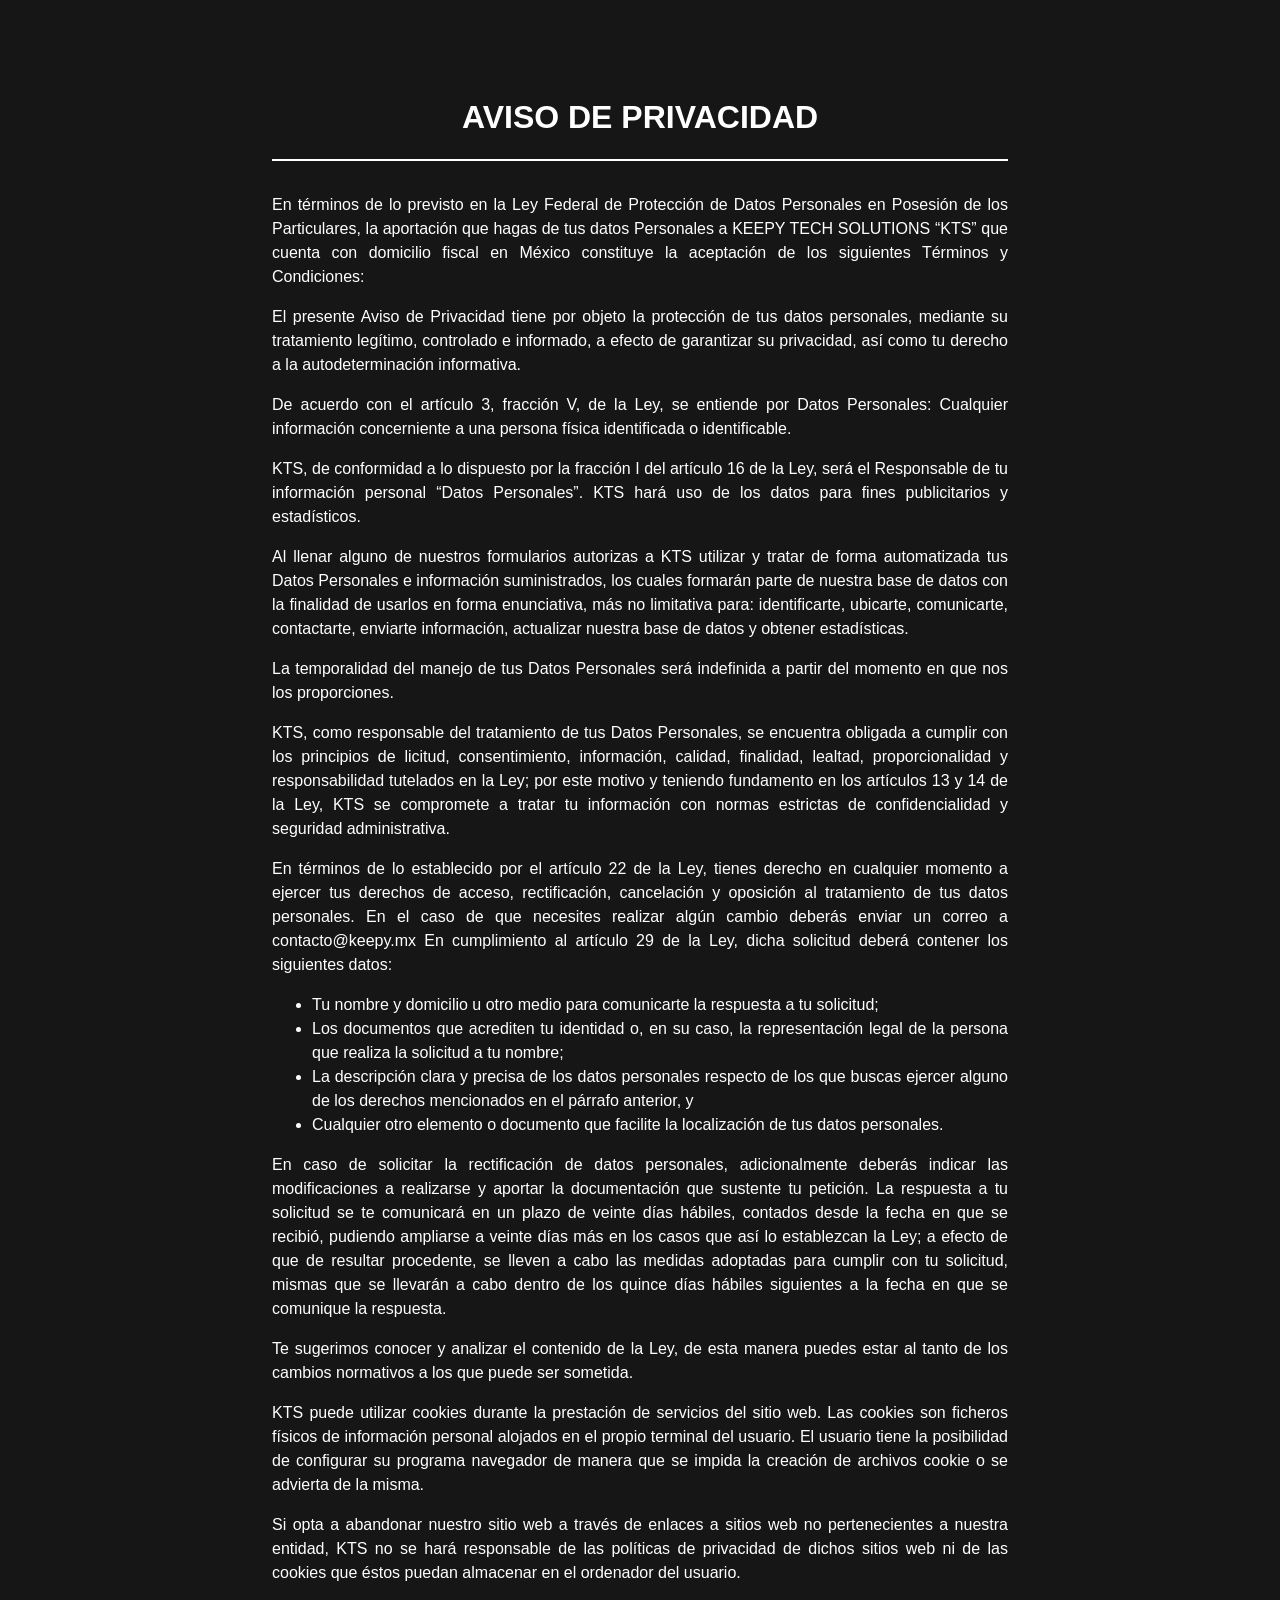
==== aviso-de-privacidad/index.html @ 16ad1f1d "Create index.html" ====
<!DOCTYPE html>
<html>
<head>
  <meta charset="utf-8">
  <meta name="viewport" content="width=device-width, initial-scale=1.0">
  <link rel="icon" href="favicon.ico">
  <title>AVISO DE PRIVACIDAD | KEEPY.MX</title>
  <meta name="description" content="EL PRESENTE AVISO DE PRIVACIDAD TIENE POR OBJETO LA PROTECCIÓN DE TUS DATOS PERSONALES.">
  <style>
    /* Reset box sizing for all elements */
    *, *::before, *::after {
      box-sizing: border-box;
    }

    /* Basic styling for html and body */
    html, body {
      margin: 0;
      padding: 0;
      overflow-x: hidden;
      background-color: #161616;
      font-family: 'Roboto', sans-serif;
      color: #fff;
      line-height: 1.6;
    }

    /* Styling for content box */
    .content-box {
      background-color: #161616;
      padding: 2em;
      border-radius: 10px;
      max-width: 800px;
      width: 90%;
      margin: 3% auto;
      text-align: justify;
    }

    /* Styling for headers */
    h1 {
      text-align: center;
      border-bottom: 2px solid #fff;
      padding-bottom: 0.5em;
      margin-bottom: 1em;
    }

    /* Styling for text elements */
    p, ol, ul {
      margin: 1em 0;
      line-height: 1.5;
    }

    /* Link styling */
    a {
      color: #fff;
      text-decoration: underline;
    }

    /* Responsive design adjustments */
    @media screen and (max-width: 768px) {
      .content-box {
        padding: 1.5em;
      }
      h1 {
        font-size: 1.5em;
      }
    }
  </style>
</head>
<body>
  <div class="content-box">
    <h1>AVISO DE PRIVACIDAD</h1>
    <p>En términos de lo previsto en la Ley Federal de Protección de Datos Personales en Posesión de los Particulares, la aportación que hagas de tus datos Personales a KEEPY TECH SOLUTIONS “KTS” que cuenta con domicilio fiscal en México constituye la aceptación de los siguientes Términos y Condiciones:</p>
	<p>El presente Aviso de Privacidad tiene por objeto la protección de tus datos personales, mediante su tratamiento legítimo, controlado e informado, a efecto de garantizar su privacidad, así como tu derecho a la autodeterminación informativa.
	<p>De acuerdo con el artículo 3, fracción V, de la Ley, se entiende por Datos Personales: Cualquier información concerniente a una persona física identificada o identificable.
    <p>KTS, de conformidad a lo dispuesto por la fracción I del artículo 16 de la Ley, será el Responsable de tu información personal “Datos Personales”. KTS hará uso de los datos para fines publicitarios y estadísticos.
    <p>Al llenar alguno de nuestros formularios autorizas a KTS utilizar y tratar de forma automatizada tus Datos Personales e información suministrados, los cuales formarán parte de nuestra base de datos con la finalidad de usarlos en forma enunciativa, más no limitativa para: identificarte, ubicarte, comunicarte, contactarte, enviarte información, actualizar nuestra base de datos y obtener estadísticas.
    <p>La temporalidad del manejo de tus Datos Personales será indefinida a partir del momento en que nos los proporciones.
    <p>KTS, como responsable del tratamiento de tus Datos Personales, se encuentra obligada a cumplir con los principios de licitud, consentimiento, información, calidad, finalidad, lealtad, proporcionalidad y responsabilidad tutelados en la Ley; por este motivo y teniendo fundamento en los artículos 13 y 14 de la Ley, KTS se compromete a tratar tu información con normas estrictas de confidencialidad y seguridad administrativa.
    <p>En términos de lo establecido por el artículo 22 de la Ley, tienes derecho en cualquier momento a ejercer tus derechos de acceso, rectificación, cancelación y oposición al tratamiento de tus datos personales. En el caso de que necesites realizar algún cambio deberás enviar un correo a contacto@keepy.mx En cumplimiento al artículo 29 de la Ley, dicha solicitud deberá contener los siguientes datos:
        <ul>
            <li>Tu nombre y domicilio u otro medio para comunicarte la respuesta a tu solicitud;</li>
            <li>Los documentos que acrediten tu identidad o, en su caso, la representación legal de la persona que realiza la solicitud a tu nombre;</li>
            <li>La descripción clara y precisa de los datos personales respecto de los que buscas ejercer alguno de los derechos mencionados en el párrafo anterior, y</li>
            <li>Cualquier otro elemento o documento que facilite la localización de tus datos personales.</li>
        </ul>
    <p>En caso de solicitar la rectificación de datos personales, adicionalmente deberás indicar las modificaciones a realizarse y aportar la documentación que sustente tu petición. La respuesta a tu solicitud se te comunicará en un plazo de veinte días hábiles, contados desde la fecha en que se recibió, pudiendo ampliarse a veinte días más en los casos que así lo establezcan la Ley; a efecto de que de resultar procedente, se lleven a cabo las medidas adoptadas para cumplir con tu solicitud, mismas que se llevarán a cabo dentro de los quince días hábiles siguientes a la fecha en que se comunique la respuesta.
    <p>Te sugerimos conocer y analizar el contenido de la Ley, de esta manera puedes estar al tanto de los cambios normativos a los que puede ser sometida.
    <p>KTS puede utilizar cookies durante la prestación de servicios del sitio web. Las cookies son ficheros físicos de información personal alojados en el propio terminal del usuario. El usuario tiene la posibilidad de configurar su programa navegador de manera que se impida la creación de archivos cookie o se advierta de la misma.
    <p>Si opta a abandonar nuestro sitio web a través de enlaces a sitios web no pertenecientes a nuestra entidad, KTS no se hará responsable de las políticas de privacidad de dichos sitios web ni de las cookies que éstos puedan almacenar en el ordenador del usuario.
  </div>
</body>
</html>
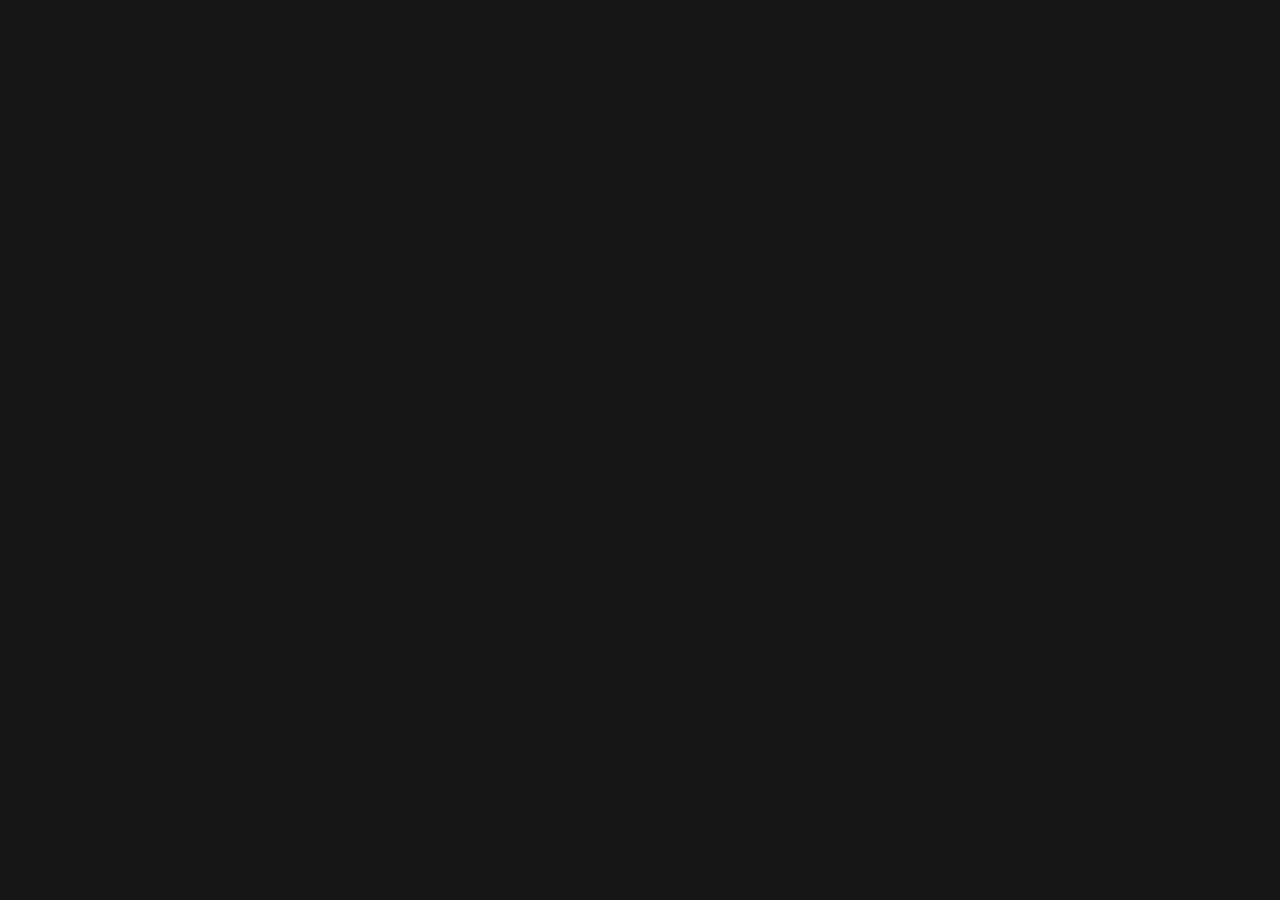
==== commit 1d8bc776: "Update index.html" ====
--- a/aviso-de-privacidad/index.html
+++ b/aviso-de-privacidad/index.html
@@ -1,91 +1,28 @@
 <!DOCTYPE html>
-<html>
+<html lang="es-MX">
 <head>
-  <meta charset="utf-8">
-  <meta name="viewport" content="width=device-width, initial-scale=1.0">
-  <link rel="icon" href="favicon.ico">
-  <title>AVISO DE PRIVACIDAD | KEEPY.MX</title>
-  <meta name="description" content="EL PRESENTE AVISO DE PRIVACIDAD TIENE POR OBJETO LA PROTECCIÓN DE TUS DATOS PERSONALES.">
-  <style>
-    /* Reset box sizing for all elements */
-    *, *::before, *::after {
-      box-sizing: border-box;
+	<title>AVISO DE PRIVACIDAD | KEEPY.MX</title>
+	<link rel="icon" href="favicon.ico"/>
+	<meta name="description" content="EL PRESENTE AVISO DE PRIVACIDAD TIENE POR OBJETO LA PROTECCIÓN DE TUS DATOS PERSONALES.">
+	<meta property="og:title" content="AVISO DE PRIVACIDAD | KEEPY.MX />
+	<meta property="og:image" content="https://keepy.mx/cover.png" />
+	<meta property="og:url" content="https://keepy.mx/aviso-de-privacidad" />
+	<meta property="og:type" content="website" />
+	<meta name="viewport" content="width=device-width, initial-scale=1.0">
+<style>
+    body {
+        margin: 0; /* Remove default margin */
     }
-
-    /* Basic styling for html and body */
-    html, body {
-      margin: 0;
-      padding: 0;
-      overflow-x: hidden;
-      background-color: #161616;
-      font-family: 'Roboto', sans-serif;
-      color: #fff;
-      line-height: 1.6;
+    iframe {
+        display: block;  /* iframes are inline by default */
+        height: 100vh;  /* Set height to 100% of the viewport height */
+        width: 100vw;  /* Set width to 100% of the viewport width */
+        border: none; /* Remove default border */
+        background: #161616; /* Just for styling */
     }
-
-    /* Styling for content box */
-    .content-box {
-      background-color: #161616;
-      padding: 2em;
-      border-radius: 10px;
-      max-width: 800px;
-      width: 90%;
-      margin: 3% auto;
-      text-align: justify;
-    }
-
-    /* Styling for headers */
-    h1 {
-      text-align: center;
-      border-bottom: 2px solid #fff;
-      padding-bottom: 0.5em;
-      margin-bottom: 1em;
-    }
-
-    /* Styling for text elements */
-    p, ol, ul {
-      margin: 1em 0;
-      line-height: 1.5;
-    }
-
-    /* Link styling */
-    a {
-      color: #fff;
-      text-decoration: underline;
-    }
-
-    /* Responsive design adjustments */
-    @media screen and (max-width: 768px) {
-      .content-box {
-        padding: 1.5em;
-      }
-      h1 {
-        font-size: 1.5em;
-      }
-    }
-  </style>
+</style>
 </head>
 <body>
-  <div class="content-box">
-    <h1>AVISO DE PRIVACIDAD</h1>
-    <p>En términos de lo previsto en la Ley Federal de Protección de Datos Personales en Posesión de los Particulares, la aportación que hagas de tus datos Personales a KEEPY TECH SOLUTIONS “KTS” que cuenta con domicilio fiscal en México constituye la aceptación de los siguientes Términos y Condiciones:</p>
-	<p>El presente Aviso de Privacidad tiene por objeto la protección de tus datos personales, mediante su tratamiento legítimo, controlado e informado, a efecto de garantizar su privacidad, así como tu derecho a la autodeterminación informativa.
-	<p>De acuerdo con el artículo 3, fracción V, de la Ley, se entiende por Datos Personales: Cualquier información concerniente a una persona física identificada o identificable.
-    <p>KTS, de conformidad a lo dispuesto por la fracción I del artículo 16 de la Ley, será el Responsable de tu información personal “Datos Personales”. KTS hará uso de los datos para fines publicitarios y estadísticos.
-    <p>Al llenar alguno de nuestros formularios autorizas a KTS utilizar y tratar de forma automatizada tus Datos Personales e información suministrados, los cuales formarán parte de nuestra base de datos con la finalidad de usarlos en forma enunciativa, más no limitativa para: identificarte, ubicarte, comunicarte, contactarte, enviarte información, actualizar nuestra base de datos y obtener estadísticas.
-    <p>La temporalidad del manejo de tus Datos Personales será indefinida a partir del momento en que nos los proporciones.
-    <p>KTS, como responsable del tratamiento de tus Datos Personales, se encuentra obligada a cumplir con los principios de licitud, consentimiento, información, calidad, finalidad, lealtad, proporcionalidad y responsabilidad tutelados en la Ley; por este motivo y teniendo fundamento en los artículos 13 y 14 de la Ley, KTS se compromete a tratar tu información con normas estrictas de confidencialidad y seguridad administrativa.
-    <p>En términos de lo establecido por el artículo 22 de la Ley, tienes derecho en cualquier momento a ejercer tus derechos de acceso, rectificación, cancelación y oposición al tratamiento de tus datos personales. En el caso de que necesites realizar algún cambio deberás enviar un correo a contacto@keepy.mx En cumplimiento al artículo 29 de la Ley, dicha solicitud deberá contener los siguientes datos:
-        <ul>
-            <li>Tu nombre y domicilio u otro medio para comunicarte la respuesta a tu solicitud;</li>
-            <li>Los documentos que acrediten tu identidad o, en su caso, la representación legal de la persona que realiza la solicitud a tu nombre;</li>
-            <li>La descripción clara y precisa de los datos personales respecto de los que buscas ejercer alguno de los derechos mencionados en el párrafo anterior, y</li>
-            <li>Cualquier otro elemento o documento que facilite la localización de tus datos personales.</li>
-        </ul>
-    <p>En caso de solicitar la rectificación de datos personales, adicionalmente deberás indicar las modificaciones a realizarse y aportar la documentación que sustente tu petición. La respuesta a tu solicitud se te comunicará en un plazo de veinte días hábiles, contados desde la fecha en que se recibió, pudiendo ampliarse a veinte días más en los casos que así lo establezcan la Ley; a efecto de que de resultar procedente, se lleven a cabo las medidas adoptadas para cumplir con tu solicitud, mismas que se llevarán a cabo dentro de los quince días hábiles siguientes a la fecha en que se comunique la respuesta.
-    <p>Te sugerimos conocer y analizar el contenido de la Ley, de esta manera puedes estar al tanto de los cambios normativos a los que puede ser sometida.
-    <p>KTS puede utilizar cookies durante la prestación de servicios del sitio web. Las cookies son ficheros físicos de información personal alojados en el propio terminal del usuario. El usuario tiene la posibilidad de configurar su programa navegador de manera que se impida la creación de archivos cookie o se advierta de la misma.
-    <p>Si opta a abandonar nuestro sitio web a través de enlaces a sitios web no pertenecientes a nuestra entidad, KTS no se hará responsable de las políticas de privacidad de dichos sitios web ni de las cookies que éstos puedan almacenar en el ordenador del usuario.
-  </div>
+    <iframe src="https://keepy-website.lovable.app/aviso-de-privacidad"></iframe>
 </body>
 </html>
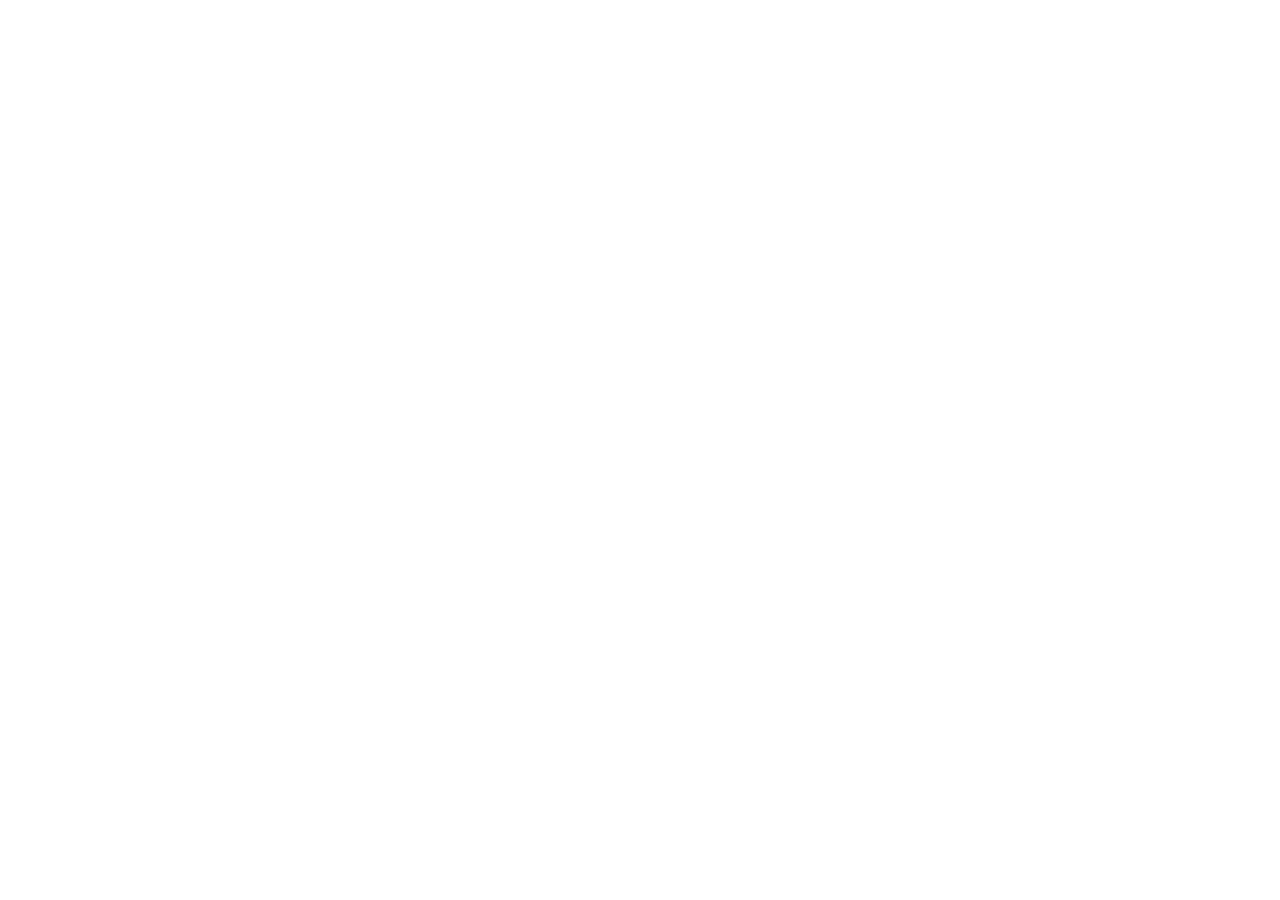
==== commit a61db3e3: "Update index.html" ====
--- a/aviso-de-privacidad/index.html
+++ b/aviso-de-privacidad/index.html
@@ -9,6 +9,7 @@
 	<meta property="og:url" content="https://keepy.mx/aviso-de-privacidad" />
 	<meta property="og:type" content="website" />
 	<meta name="viewport" content="width=device-width, initial-scale=1.0">
+	<meta name="color-scheme" content="dark">
 <style>
     body {
         margin: 0; /* Remove default margin */
